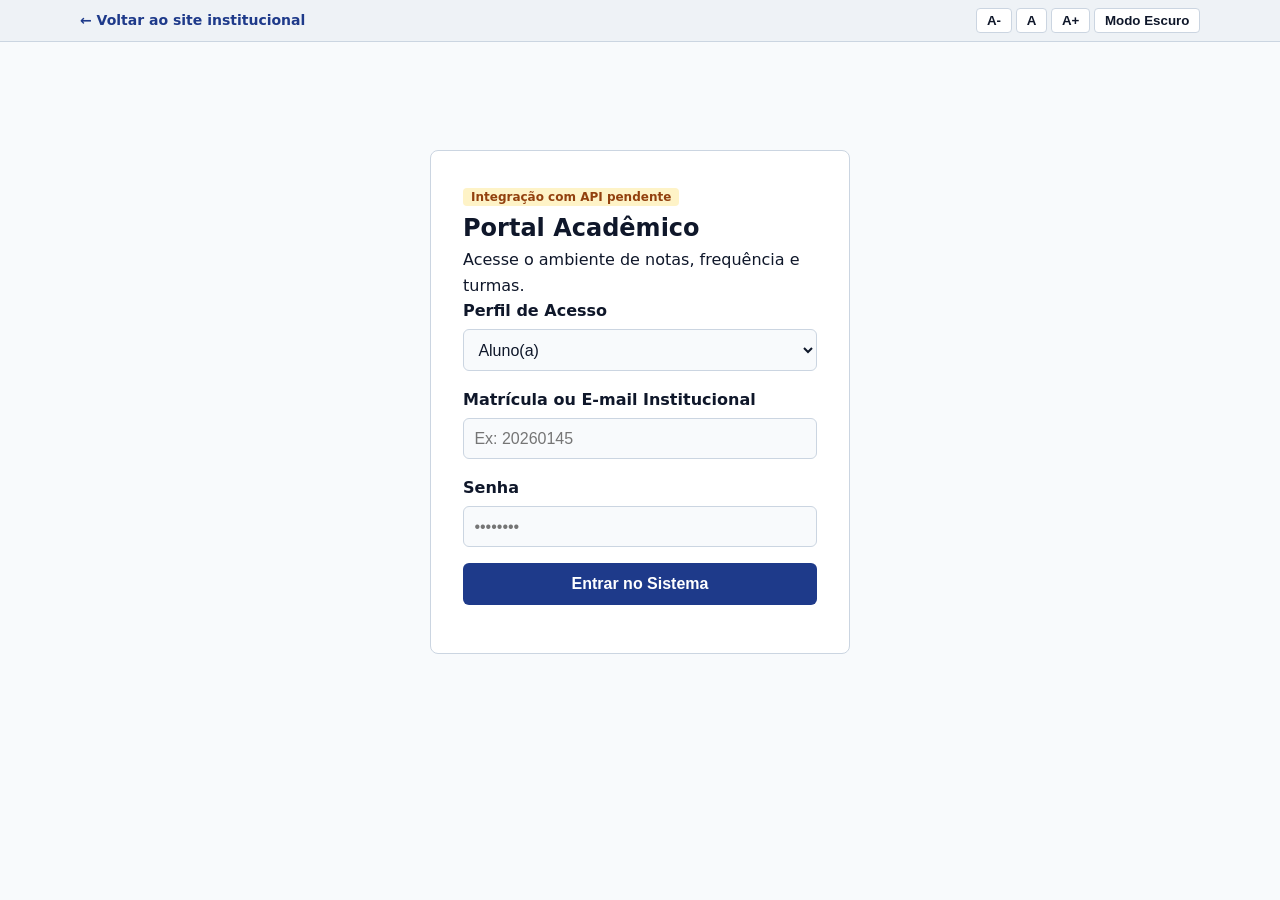
==== login.html @ 7bdf1263 "Add files via upload" ====
<!DOCTYPE html>
<html lang="pt-BR" data-theme="light">
<head>
  <meta charset="UTF-8">
  <meta name="viewport" content="width=device-width, initial-scale=1.0">
  <title>Acesso ao Portal — Colégio Horizonte</title>
  <link rel="stylesheet" href="style.css">
</head>
<body class="login-page">

  <div class="a11y-bar" role="region" aria-label="Barra de acessibilidade">
    <div class="container a11y-controls">
      <a href="index.html" class="back-link">&larr; Voltar ao site institucional</a>
      <div class="a11y-buttons">
        <button type="button" id="btn-font-dec" aria-label="Diminuir fonte">A-</button>
        <button type="button" id="btn-font-reset" aria-label="Tamanho padrão">A</button>
        <button type="button" id="btn-font-inc" aria-label="Aumentar fonte">A+</button>
        <button type="button" id="btn-theme-toggle" aria-label="Alternar tema"> Modo Escuro</button>
      </div>
    </div>
  </div>

  <main class="login-wrapper">
    <section class="login-card" aria-labelledby="login-heading">
      <span class="tag-wip">Integração com API pendente</span>
      <h1 id="login-heading">Portal Acadêmico</h1>
      <p>Acesse o ambiente de notas, frequência e turmas.</p>

      <form id="login-form">
        <div class="form-group">
          <label for="perfil">Perfil de Acesso</label>
          <select id="perfil" name="perfil">
            <option value="aluno">Aluno(a)</option>
            <option value="professor">Professor(a)</option>
          </select>
        </div>

        <div class="form-group">
          <label for="matricula">Matrícula ou E-mail Institucional</label>
          <input type="text" id="matricula" required placeholder="Ex: 20260145">
        </div>

        <div class="form-group">
          <label for="senha">Senha</label>
          <input type="password" id="senha" required placeholder="••••••••">
        </div>

        <button type="submit" class="btn-primary full-width">Entrar no Sistema</button>
        <p id="login-feedback" class="feedback-msg" aria-live="polite"></p>
      </form>
    </section>
  </main>

  <script src="script.js"></script>
</body>
</html>
---- style.css ----
:root {
  --font-scale: 16px;
  --bg-page: #F8FAFC;
  --bg-alt: #EEF2F6;
  --bg-surface: #FFFFFF;
  --text-main: #0F172A;
  --text-muted: #475569;
  --primary: #1E3A8A;
  --primary-hover: #172554;
  --primary-text: #FFFFFF;
  --accent: #0F766E;
  --border-color: #CBD5E1;
  --wip-bg: #FEF3C7;
  --wip-text: #92400E;
}

[data-theme="dark"] {
  --bg-page: #0F172A;
  --bg-alt: #1E293B;
  --bg-surface: #1E293B;
  --text-main: #F1F5F9;
  --text-muted: #CBD5E1;
  --primary: #60A5FA;
  --primary-hover: #93C5FD;
  --primary-text: #0F172A;
  --accent: #2DD4BF;
  --border-color: #334155;
  --wip-bg: #451A03;
  --wip-text: #FCD34D;
}

* {
  box-sizing: border-box;
  margin: 0;
  padding: 0;
}

html {
  font-size: var(--font-scale);
  scroll-behavior: smooth;
}

body {
  font-family: system-ui, -apple-system, 'Segoe UI', Roboto, sans-serif;
  background-color: var(--bg-page);
  color: var(--text-main);
  line-height: 1.6;
  transition: background-color 0.2s ease, color 0.2s ease;
}

.container {
  width: 90%;
  max-width: 1120px;
  margin: 0 auto;
}

.sr-only {
  position: absolute;
  width: 1px;
  height: 1px;
  overflow: hidden;
  clip: rect(0, 0, 0, 0);
}

.a11y-bar {
  background-color: var(--bg-alt);
  border-bottom: 1px solid var(--border-color);
  padding: 0.5rem 0;
  font-size: 0.875rem;
}

.a11y-controls {
  display: flex;
  justify-content: space-between;
  align-items: center;
  flex-wrap: wrap;
  gap: 0.5rem;
}

.a11y-buttons button {
  background-color: var(--bg-surface);
  color: var(--text-main);
  border: 1px solid var(--border-color);
  padding: 0.25rem 0.6rem;
  border-radius: 4px;
  cursor: pointer;
  font-weight: 600;
}

.a11y-buttons button:hover {
  border-color: var(--primary);
}

.dev-badge, .tag-wip {
  background-color: var(--wip-bg);
  color: var(--wip-text);
  padding: 0.15rem 0.5rem;
  border-radius: 4px;
  font-size: 0.75rem;
  font-weight: 700;
}

.main-header {
  background-color: var(--bg-surface);
  border-bottom: 1px solid var(--border-color);
  padding: 1rem 0;
}

.header-content {
  display: flex;
  justify-content: space-between;
  align-items: center;
  flex-wrap: wrap;
  gap: 1rem;
}

.logo {
  font-size: 1.5rem;
  font-weight: 800;
  color: var(--primary);
  text-decoration: none;
}

.logo span {
  color: var(--accent);
}

.nav-list {
  list-style: none;
  display: flex;
  align-items: center;
  gap: 1.25rem;
  flex-wrap: wrap;
}

.nav-list a {
  text-decoration: none;
  color: var(--text-main);
  font-weight: 500;
}

.nav-list .btn-login {
  background-color: var(--primary);
  color: var(--primary-text);
  padding: 0.5rem 1rem;
  border-radius: 6px;
  font-weight: 600;
}

.carousel-container {
  position: relative;
  max-width: 1120px;
  margin: 1.5rem auto;
  overflow: hidden;
  border-radius: 10px;
  background-color: var(--bg-alt);
  min-height: 320px;
}

.carousel-slide {
  display: none;
  position: relative;
}

.carousel-slide.active {
  display: block;
}

.carousel-slide img {
  width: 100%;
  height: 360px;
  object-fit: cover;
  display: block;
}

.wip-slide {
  min-height: 360px;
  background-color: var(--bg-alt);
}

.carousel-caption {
  position: absolute;
  bottom: 0;
  left: 0;
  right: 0;
  background: rgba(15, 23, 42, 0.85);
  color: #FFFFFF;
  padding: 1.25rem;
}

.carousel-btn {
  position: absolute;
  top: 50%;
  transform: translateY(-50%);
  background: rgba(15, 23, 42, 0.75);
  color: #FFFFFF;
  border: none;
  padding: 0.75rem 1rem;
  cursor: pointer;
  font-size: 1.25rem;
}

.carousel-btn.prev { left: 10px; }
.carousel-btn.next { right: 10px; }

.section-padding { padding: 3rem 0; }
.alt-bg { background-color: var(--bg-alt); }
.section-title { font-size: 1.75rem; color: var(--primary); margin-bottom: 0.5rem; }
.section-subtitle { color: var(--text-muted); margin-bottom: 2rem; }

.cards-grid {
  display: grid;
  grid-template-columns: repeat(auto-fit, minmax(280px, 1fr));
  gap: 1.5rem;
}

.card, .info-card {
  background-color: var(--bg-surface);
  border: 1px solid var(--border-color);
  border-radius: 8px;
  padding: 1.5rem;
}

.card-wip {
  border-style: dashed;
}

.card-status {
  display: inline-block;
  margin-top: 1rem;
  font-size: 0.75rem;
  font-weight: 600;
  color: var(--accent);
}

.tabs-header {
  display: flex;
  gap: 0.5rem;
  margin-bottom: 1rem;
  flex-wrap: wrap;
}

.tab-btn {
  padding: 0.6rem 1.2rem;
  border: 1px solid var(--border-color);
  background-color: var(--bg-surface);
  color: var(--text-main);
  border-radius: 6px;
  cursor: pointer;
  font-weight: 600;
}

.tab-btn.active {
  background-color: var(--primary);
  color: var(--primary-text);
  border-color: var(--primary);
}

.search-box input {
  width: 100%;
  padding: 0.75rem;
  margin-bottom: 1.5rem;
  border: 1px solid var(--border-color);
  border-radius: 6px;
  background-color: var(--bg-surface);
  color: var(--text-main);
  font-size: 1rem;
}

.tab-panel { display: none; }
.tab-panel.active { display: block; }

.wip-placeholder {
  padding: 2rem;
  border: 2px dashed var(--border-color);
  border-radius: 8px;
  text-align: center;
  color: var(--text-muted);
}

.contact-form, .login-card {
  background-color: var(--bg-surface);
  border: 1px solid var(--border-color);
  padding: 2rem;
  border-radius: 8px;
  max-width: 560px;
}

.form-group {
  margin-bottom: 1rem;
}

.form-group label {
  display: block;
  font-weight: 600;
  margin-bottom: 0.35rem;
}

.form-group input,
.form-group select,
.form-group textarea {
  width: 100%;
  padding: 0.65rem;
  border: 1px solid var(--border-color);
  border-radius: 6px;
  background-color: var(--bg-page);
  color: var(--text-main);
  font-size: 1rem;
}

.btn-primary {
  background-color: var(--primary);
  color: var(--primary-text);
  border: none;
  padding: 0.75rem 1.5rem;
  border-radius: 6px;
  font-weight: 700;
  cursor: pointer;
  font-size: 1rem;
}

.btn-primary:hover { background-color: var(--primary-hover); }
.full-width { width: 100%; }

.feedback-msg {
  margin-top: 1rem;
  font-weight: 600;
  color: var(--accent);
}

.login-wrapper {
  display: flex;
  justify-content: center;
  align-items: center;
  min-height: 80vh;
  padding: 1.5rem;
}

.login-card { width: 100%; max-width: 420px; }
.back-link { color: var(--primary); text-decoration: none; font-weight: 600; }

.main-footer {
  background-color: var(--bg-alt);
  border-top: 1px solid var(--border-color);
  padding-top: 2.5rem;
  margin-top: 2rem;
}

.footer-grid {
  display: grid;
  grid-template-columns: repeat(auto-fit, minmax(220px, 1fr));
  gap: 1.5rem;
  padding-bottom: 2rem;
}

.footer-grid ul { list-style: none; }
.footer-grid a { color: var(--primary); text-decoration: none; }

.footer-bottom {
  text-align: center;
  padding: 1rem;
  border-top: 1px solid var(--border-color);
  font-size: 0.875rem;
  color: var(--text-muted);
}
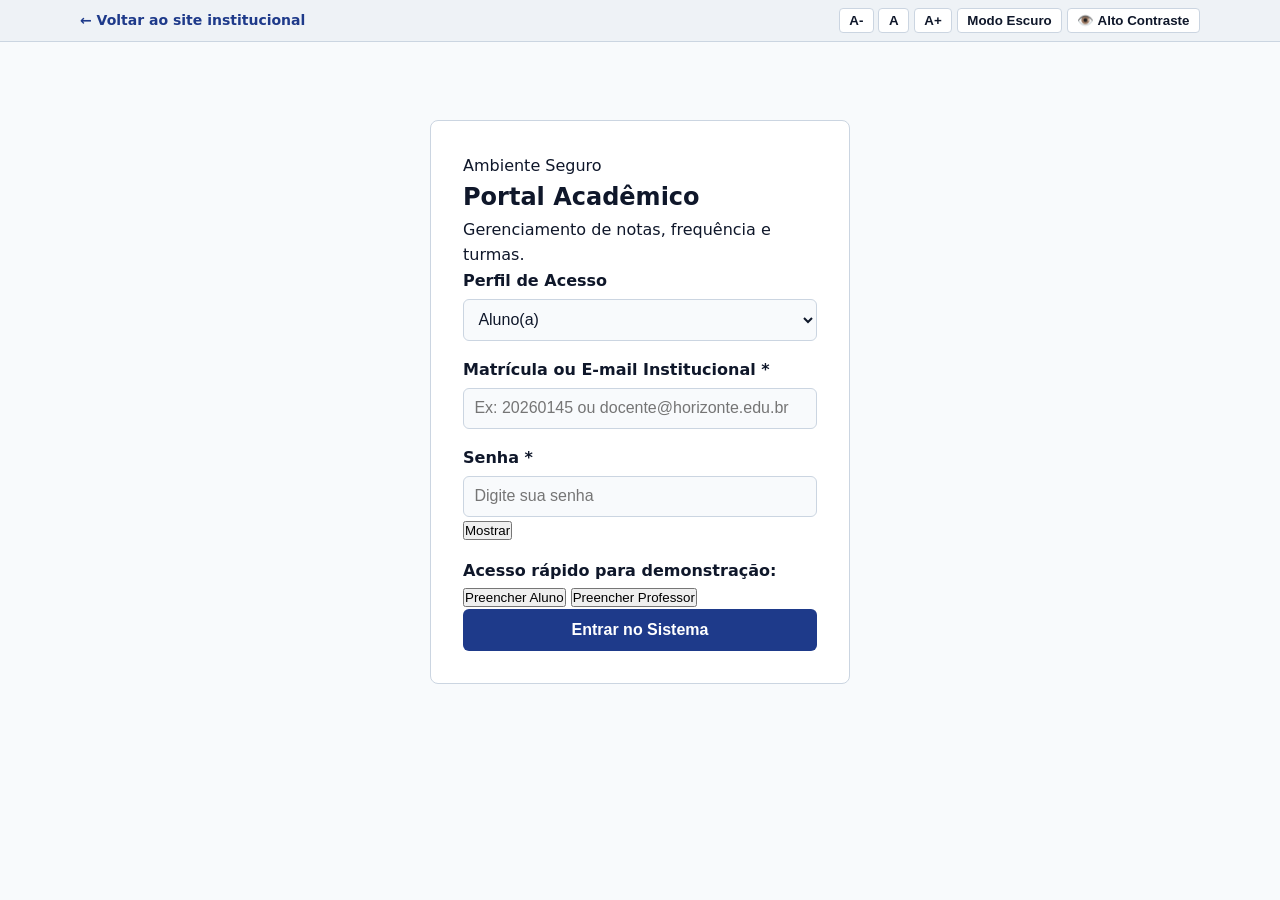
==== commit b8edbcea: "Revise login.html for accessibility and layout enhancements Updated the login page with new accessib" ====
--- a/login.html
+++ b/login.html
@@ -3,30 +3,33 @@
 <head>
   <meta charset="UTF-8">
   <meta name="viewport" content="width=device-width, initial-scale=1.0">
-  <title>Acesso ao Portal — Colégio Horizonte</title>
+  <title>Login — Portal Acadêmico Colégio Horizonte</title>
   <link rel="stylesheet" href="style.css">
 </head>
 <body class="login-page">
 
-  <div class="a11y-bar" role="region" aria-label="Barra de acessibilidade">
+  <div class="a11y-bar" role="region" aria-label="Ferramentas de acessibilidade">
     <div class="container a11y-controls">
       <a href="index.html" class="back-link">&larr; Voltar ao site institucional</a>
       <div class="a11y-buttons">
         <button type="button" id="btn-font-dec" aria-label="Diminuir fonte">A-</button>
-        <button type="button" id="btn-font-reset" aria-label="Tamanho padrão">A</button>
+        <button type="button" id="btn-font-reset" aria-label="Fonte padrão">A</button>
         <button type="button" id="btn-font-inc" aria-label="Aumentar fonte">A+</button>
-        <button type="button" id="btn-theme-toggle" aria-label="Alternar tema"> Modo Escuro</button>
+        <button type="button" id="btn-theme-toggle" aria-label="Alternar tema">🌓 Modo Escuro</button>
+        <button type="button" id="btn-contrast-toggle" aria-label="Alternar alto contraste">👁️ Alto Contraste</button>
       </div>
     </div>
   </div>
 
   <main class="login-wrapper">
     <section class="login-card" aria-labelledby="login-heading">
-      <span class="tag-wip">Integração com API pendente</span>
-      <h1 id="login-heading">Portal Acadêmico</h1>
-      <p>Acesse o ambiente de notas, frequência e turmas.</p>
+      <div class="login-header">
+        <span class="badge">Ambiente Seguro</span>
+        <h1 id="login-heading">Portal Acadêmico</h1>
+        <p>Gerenciamento de notas, frequência e turmas.</p>
+      </div>
 
-      <form id="login-form">
+      <form id="login-form" novalidate>
         <div class="form-group">
           <label for="perfil">Perfil de Acesso</label>
           <select id="perfil" name="perfil">
@@ -36,21 +39,34 @@
         </div>
 
         <div class="form-group">
-          <label for="matricula">Matrícula ou E-mail Institucional</label>
-          <input type="text" id="matricula" required placeholder="Ex: 20260145">
+          <label for="matricula">Matrícula ou E-mail Institucional *</label>
+          <input type="text" id="matricula" required placeholder="Ex: 20260145 ou docente@horizonte.edu.br">
         </div>
 
         <div class="form-group">
-          <label for="senha">Senha</label>
-          <input type="password" id="senha" required placeholder="••••••••">
+          <label for="senha">Senha *</label>
+          <div class="password-wrapper">
+            <input type="password" id="senha" required placeholder="Digite sua senha">
+            <button type="button" id="toggle-password" class="btn-eye" aria-label="Mostrar ou ocultar senha">
+              Mostrar
+            </button>
+          </div>
+        </div>
+
+        <div class="demo-credentials">
+          <p><strong>Acesso rápido para demonstração:</strong></p>
+          <div class="demo-btns">
+            <button type="button" id="fill-aluno" class="btn-outline-sm">Preencher Aluno</button>
+            <button type="button" id="fill-prof" class="btn-outline-sm">Preencher Professor</button>
+          </div>
         </div>
 
         <button type="submit" class="btn-primary full-width">Entrar no Sistema</button>
-        <p id="login-feedback" class="feedback-msg" aria-live="polite"></p>
+        <div id="login-feedback" class="feedback-banner hidden" role="alert"></div>
       </form>
     </section>
   </main>
 
   <script src="script.js"></script>
 </body>
-</html>+</html>
